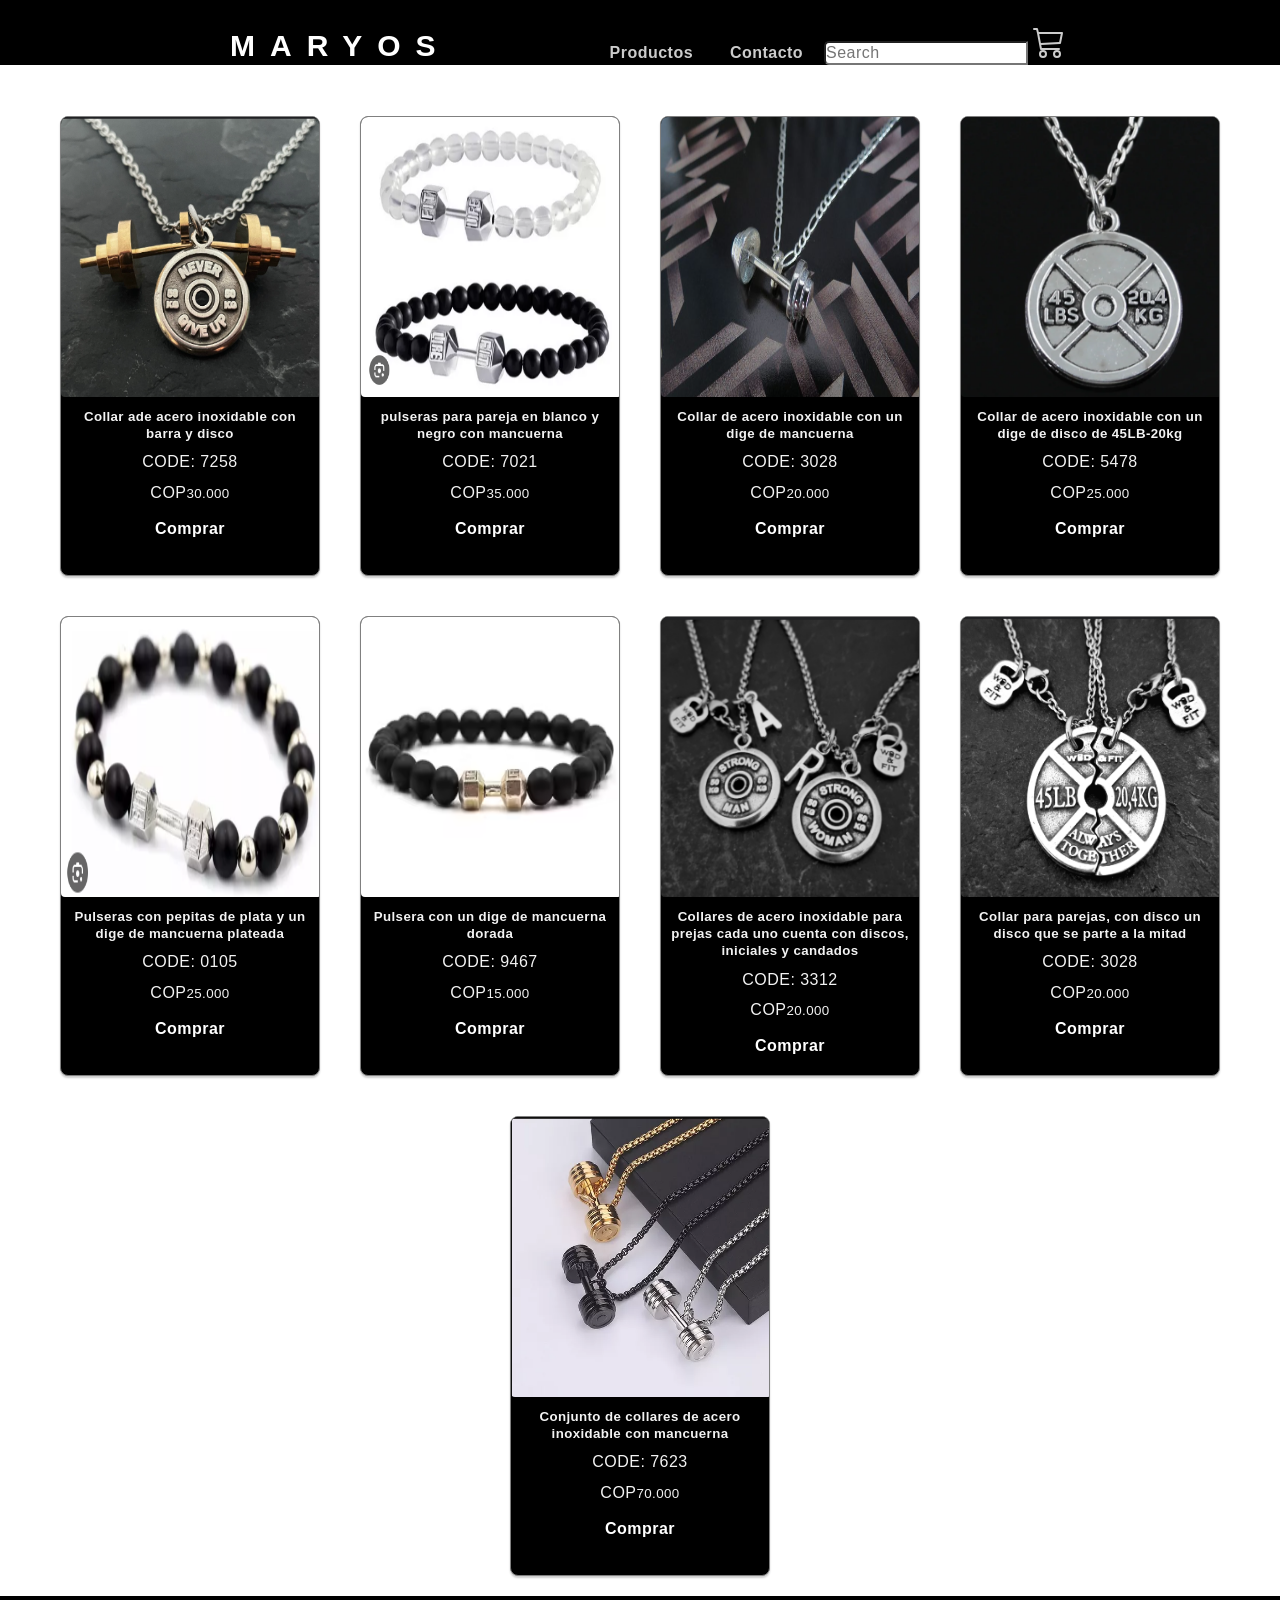
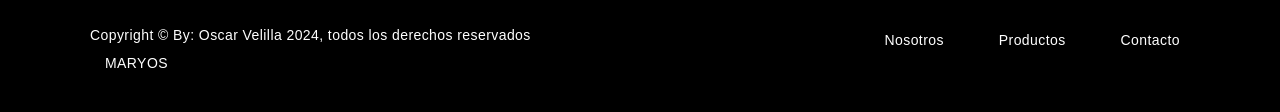
==== accesorios.html @ c3d5ab7a "Add files via upload" ====
<!doctype html>
<html lang="es">
  <head>
    <meta charset="utf-8">
    <meta name="viewport" content="width=device-width, initial-scale=1.0">
    <title>Accesorios</title>
    <link href="CSS/styles.css" rel="stylesheet" type="text/css">
  </head>
  <body>
    <header>
      <div class="menu logo-nav">
        <a href="index.html" class="logo">MARYOS</a>
        <label class="menu-icon"><span class="fas fa-bars icomin"></span></label>
        <nav class="navigation">
          <ul>
            <li class="dropdown">
              <a href="productos.html">Productos</a>
              <ul class="dropdown-menu-product">
                  <li><a href="camisetas.html">Camisetas</a></li>
                  <li><a href="sudaderas.html">Sudaderas</a></li>
                  <li><a href="accesorios.html">Accesorios</a></li>
              </ul>
          </li>
            <li><a href="contacto.html">Contacto</a></li>
            <li class="search-icon">
              <input type="search" placeholder="Search">
              <label class="icon">
                <span class="fas fa-search"></span>
              </label>
            </li>
            <li class="car" >
              <svg class="bi bi-cart3" width="2em" height="2em" viewBox="0 0 16 16" fill="currentColor" xmlns="http://www.w3.org/2000/svg">
                <path fill-rule="evenodd" d="M0 1.5A.5.5 0 0 1 .5 1H2a.5.5 0 0 1 .485.379L2.89 3H14.5a.5.5 0 0 1 .49.598l-1 5a.5.5 0 0 1-.465.401l-9.397.472L4.415 11H13a.5.5 0 0 1 0 1H4a.5.5 0 0 1-.491-.408L2.01 3.607 1.61 2H.5a.5.5 0 0 1-.5-.5zM3.102 4l.84 4.479 9.144-.459L13.89 4H3.102zM5 12a2 2 0 1 0 0 4 2 2 0 0 0 0-4zm7 0a2 2 0 1 0 0 4 2 2 0 0 0 0-4zm-7 1a1 1 0 1 0 0 2 1 1 0 0 0 0-2zm7 0a1 1 0 1 0 0 2 1 1 0 0 0 0-2z"/>
              </svg>
                <div id="carrito" class="dropdown-menu">
                  <table id="lista-carrito" class="table">
                      <thead>
                          <tr>
                              <th>Imagen</th>
                              <th>Nombre</th>
                              <th>Precio</th>
                              <th></th>
                          </tr>
                      </thead>
                      <tbody></tbody>
                  </table>

                  <a href="#" id="vaciar-carrito" class="button-vaciar">Vaciar Carrito</a>
                  <a href="#" id="procesar-pedido" class="button-pedido">Procesar Compra</a>
              </div>
            </li>
          </ul>
        </nav>
      </div>
    </header>


<main>

        <div class="modal" id="modal">
          <div class="modal-content">
            <img src="" alt="" class="modal-img" id="modal-img">
          </div>
          <div class="modal-boton" id="modal-boton">X</div>
        </div>

        <div class="container-productos" id="lista-productos">
            <div class="card">
                <img src="imagenes/ACC.png" class="card-img">
                <h5>Collar ade acero inoxidable con barra y disco</h5>
                <p>CODE: 7258</p>
                <p>COP<small class="precio">30.000</small></p>
                <a href="#" class="button agregar-carrito" data-id="1">Comprar</a>
              </div>
              <div class="card">
                <img src="imagenes/ACC_1.png" class="card-img">
                <h5>pulseras para pareja en blanco y negro con mancuerna</h5>
                <p>CODE: 7021</p>
                <p>COP<small class="precio">35.000</small></p>
                <a href="#" class="button agregar-carrito" data-id="4">Comprar</a>
              </div>
              <div class="card">
                <img src="imagenes/ACC_2.png" class="card-img">
                <h5>Collar de acero inoxidable con un dige de mancuerna</h5>
                <p>CODE: 3028</p>
                <p>COP<small class="precio">20.000</small></p>
                <a href="#" class="button agregar-carrito" data-id="7">Comprar</a>
              </div>
              <div class="card">
                <img src="imagenes/ACC_3.png" class="card-img">
                <h5>Collar de acero inoxidable con un dige de disco de 45LB-20kg</h5>
                <p>CODE: 5478</p>
                <p>COP<small class="precio">25.000</small></p>
                <a href="#" class="button agregar-carrito" data-id="7">Comprar</a>
              </div>
              <div class="card">
                <img src="imagenes/ACC_4.png" class="card-img">
                <h5>Pulseras con pepitas de plata y un dige de mancuerna plateada</h5>
                <p>CODE: 0105</p>
                <p>COP<small class="precio">25.000</small></p>
                <a href="#" class="button agregar-carrito" data-id="7">Comprar</a>
              </div>
              <div class="card">
                <img src="imagenes/ACC_5.png" class="card-img">
                <h5>Pulsera con un dige de mancuerna dorada</h5>
                <p>CODE: 9467</p>
                <p>COP<small class="precio">15.000</small></p>
                <a href="#" class="button agregar-carrito" data-id="7">Comprar</a>
              </div>
              <div class="card">
                <img src="imagenes/ACC_6.png" class="card-img">
                <h5>Collares de acero inoxidable para prejas cada uno cuenta con discos, iniciales y candados</h5>
                <p>CODE: 3312</p>
                <p>COP<small class="precio">20.000</small></p>
                <a href="#" class="button agregar-carrito" data-id="7">Comprar</a>
              </div>
              <div class="card">
                <img src="imagenes/ACC_7.png" class="card-img">
                <h5>Collar para parejas, con disco un disco que se parte a la mitad</h5>
                <p>CODE: 3028</p>
                <p>COP<small class="precio">20.000</small></p>
                <a href="#" class="button agregar-carrito" data-id="7">Comprar</a>
              </div>
              <div class="card">
                <img src="imagenes/ACC_8.png" class="card-img">
                <h5>Conjunto de collares de acero inoxidable con mancuerna</h5>
                <p>CODE: 7623</p>
                <p>COP<small class="precio">70.000</small></p>
                <a href="#" class="button agregar-carrito" data-id="9">Comprar</a>
              </div>
    

        </div>
</main>
  

<footer class="footer-section">
  <div class="copyright-area">
      <div class="container-footer">
          <div class="row-footer">
              <div class="col-xl-6 col-lg-6 text-center text-lg-left">
                  <div class="copyright-text">
                    <p>Copyright &copy; By: Oscar Velilla 2024, todos los derechos reservados <a href="index.html">MARYOS</a></p>
                  </div>
              </div>
              <div class="col-xl-6 col-lg-6 d-none d-lg-block text-right">
                  <div class="footer-menu">
                      <ul>
                          <li><a href="nosotros.html">Nosotros</a></li>
                          <li><a href="productos.html">Productos</a></li>
                          <li><a href="contacto.html">Contacto</a></li>
                      </ul>
                  </div>
              </div>
          </div>
      </div>
  </div>
</footer> 


    <script src="https://kit.fontawesome.com/a076d05399.js"></script>
    <script  src="https://code.jquery.com/jquery-3.4.1.js"></script>
    <script src="https://cdn.jsdelivr.net/npm/sweetalert2@10"></script>
    <script  src="JS/mi_Script.js"></script>
    <script src="JS/carro_decompras.js"></script>
    <script src="JS/pedido.js"></script>
    <script src="JS/compras.js"></script>
</body>
</html>
---- CSS/styles.css ----
*{
    margin: 0;
    padding: 0;
    box-sizing: border-box;
    font-family: sans-serif;
    letter-spacing: 0.03em;
    line-height: 1.3;
}

p{
    padding: 5px;
}

img{
    border-radius: 4px;
}

.button{
    background:black;
    text-decoration: none;
    padding: 15px;
    margin-top: 15px;
    border-radius: 5px;
    color:  white;
    font-weight: 700;
}
.button:hover{
    cursor: pointer;
    text-decoration: none;
    background-color: gray;
    color: white;
}


/*menu*/
header{
    background:black;
    color:white;
    padding: 1rem 0;
    position: fixed;
    left: 0;
    top:0;
    right: 0;
    height: 65px;
    z-index: 1000;
}

header a{
    color: #cccccc;
    text-decoration: none;
}
.menu{
    width: 95%;
    max-width: 850px;
    margin: 0 auto;
}
/* Estilos generales para el menú */
ul.menu {
    list-style-type: none;
    margin: 0;
    padding: 0;
    background-color: #333; /* Color de fondo del menú */
    overflow: hidden;
}

ul.menu li {
    float: left;
}

ul.menu li a {
    display: block;
    color: white;
    text-align: center;
    padding: 14px 16px;
    text-decoration: none;
}

ul.menu li a:hover {
    background-color: #555; /* Color de fondo al pasar el mouse */
}

/* Estilos para el dropdown de productos */
.dropdown-menu-product {
    display: none;
    position: absolute;
    background-color: black;
    box-shadow: 0px 8px 16px 0px rgba(0,0,0,0.2);
    z-index: 1;
}

.dropdown-menu-product li {
    display: block;
}

.dropdown-menu-product li a {
    color: white;
    padding: 12px 16px;
    text-decoration: none;
    display: block;
}

.dropdown-menu-product li a:hover {
    background-color: #ddd;
}

.dropdown:hover .dropdown-menu-product {
    display: block;
}
.logo-nav{
    display: flex;
    justify-content: space-between;
    align-items: center;
    flex-wrap: wrap;
}
.logo{
    color: white;
    font-size: 30px;
    font-weight: 700;
    letter-spacing: 0.5em;
}
.menu-icon{
    display: none;
}
.navigation ul{
    margin:0;
    padding: 0;
    list-style: none;
}
.navigation ul li{
    display: inline-block;
}
.navigation ul li a{
    display: block;
    padding: 0 1rem;
    font-weight: 700;
}
.navigation ul li a:hover{
    color: #f2f2f2;
}
.navigation ul .search-icon input{
    color: #000;
    font-size: 16px;
    border-radius: 5px 0 0 5px;
}
.navigation ul .search-icon .icon{   
    cursor: pointer;
}
.navigation ul .search-icon .icon span{
    font-size: 18px;
    color: #cccccc;
}
.navigation ul .search-icon .icon span:hover{
    color: #f2f2f2;
}
.icomin{
    color: #cccccc;
}
.icomin:hover{
    color: #f2f2f2;
}
.bi-cart3{
    color: #cccccc;
    cursor: pointer;
}
.bi-cart3:hover{
    color: #f2f2f2;
}
.car{
    position: relative;
}

/*menu-carrito*/
.dropdown-menu{
    position: absolute;
    top: 100%;
    left: 78%;
    display: none;
    height: 400px;
    min-width: 5rem;
    min-height: 300px;
    padding: .5rem 0;
    margin: .125rem 0 0;
    font-size: 1rem;
    color:white;
    text-align: left;
    list-style: none;
    background-color: #fff;
    background-clip: padding-box;
    border: 1px solid rgba(0,0,0,.15);
    border-radius: .25rem;
    overflow-y: auto;
}

#vaciar-carrito, #procesar-pedido {
    padding: 8px;
    margin-top:5px;
    text-align: center;
}
.dropdown-menu.show {
    display: block;
}
.button-vaciar{
    background:#17A2B8;
    text-decoration: none;
    padding: 15px;
    margin-top: 15px;
    border-radius: 5px;
    color:  #f2f2f2;
    font-weight: 700;
}
.button-vaciar:hover{
    cursor: pointer;
    text-decoration: none;
    background-color: #0c505a;
    color: #f2f2f2;
}
.button-pedido{
    background:#28A745;
    text-decoration: none;
    padding: 15px;
    margin-top: 15px;
    border-radius: 5px;
    color:  #f2f2f2;
    font-weight: 700;
}
.button-pedido:hover{
    cursor: pointer;
    text-decoration: none;
    background-color: #1e612e;
    color: #f2f2f2;
}


main{
    padding-top: 6rem;
}

/*slider*/
.slider{
    padding-top: 4rem;
    width: 100%;
    margin: auto;
    overflow: hidden;
}
.slider ul{
    display:flex;
    padding: 0;
    width: 300%;
    animation: cambio 20s infinite;
    animation-direction: alternate;
    animation-timing-function:linear;
}
.slider li{
    list-style: none;
    width: 100%;
}
.slider img{
    width: 100%;
    height: 540px;
}

@keyframes cambio{
    0%{margin-left: 0;}
    30%{margin-left:0;}

    35%{margin-left: -100%;}
    65%{margin-left: -100%;}

    70%{margin-left: -200%;}
    100%{margin-left: -200%;}
}


/*circulo imagenes*/
.container-rectangulo{
    /* display:flex; */
    width: 100%;
    padding: 20px;
}
.container-imagen{
    width: 33%;
    display:inline-block; 
    align-items: center;
    flex-direction: column;
    text-align:center;
    padding: 20px;
}
.container-imagen h2{
    font-weight: 600;
}
.ver-todo{
    margin: 50px 0;
    width: 100%;
    text-align: center;
}
.contenedor-columna{
    width: 100%;
    max-width: 1200px;
    height: auto;
    display: flex;
    flex-wrap: wrap;
    justify-content: center;
    margin: auto;
}


/*contacto*/
.container-contacto{
    background-image: url("../img/bg-contacto.jpg");
    background-size: 100vw 100vh;
    background-attachment: fixed;
    margin:0;
    padding: 6rem 0;
}
.container-contacto form{
   
    width: 450px;
    margin:auto;
    background:black;
    padding: 10px 20px;
    box-sizing: border-box;
    margin-top: 20px;
    border-radius: 7px;
}  
.container-contacto form h2{
    color: white;
    text-align: center;
    margin:0;
    font-size: 30px;
    margin-bottom: 20px;
    font-weight: 600;
}
.container-contacto form input,textarea{
    width: 100%;
    margin-bottom: 20px;
    padding: 7px;
    box-sizing: border-box;
    font-size: 17px;
    border:none;
}
.container-contacto form textarea{
    min-height: 100px;
    max-height: 200px;
    max-width: 100%;
}


/*productos-modal*/
.modal{
    width: 100%;
    min-height: 100vh;
    background: rgba(0,0,0,0.9);
    position: fixed;
    top: 0;
    left: 0;
    display: none;
}
.modal-content{
    display: flex;
    justify-content: center;
    align-items: center;
    height: 100vh;
}
.modal-img{
    width: 50%;
}
.modal-boton{
    position: absolute;
    top: 10px;
    right:10px;
    color:white;
    cursor: pointer;
    font-weight: bold;
    width: 50px;
    height: 50px;
    line-height: 50px;
    background:#DF691A;
    font-size: 2em;
    text-align: center;
    border-radius: 50%;
    font-family: monospace;
}
.modal-open{
    display: block;
}


/*productos-card*/
.container-productos{
    width: 100%;
    max-width: 1200px;
    height: auto;
    display: flex;
    flex-wrap: wrap;
    justify-content: center;
    margin: auto;
}
.container-productos .card{
    width: 260px;
    height: 460px;
    background: black;
    color:#f2f2f2;
    border-radius: 8px;
    border:1px solid  gray;
    box-shadow: 0 2px 2px rgba(0,0,0,0.2);
    overflow: hidden;
    margin: 20px;
    text-align: center;
    align-items: center;
    transition: all 0.25s;
}
.container-productos .card:hover{
    transform: translateY(-15px);
    box-shadow: 0 12px 16px rgba(0,0,0,0.2);
}
.container-productos .card img{
    width: 260px;
    height: 280px;
    cursor: pointer;
}
.container-productos .card h5{
    font-weight: 600;
    padding: 5px;
}
.container-productos .card p{
    padding-top: 5px;
}
.container-productos .card a{
    padding:10px;
    display: block;
    width: 50%;
    margin: 0 auto;
}


/*contenido*/
.container{
    width: 100%;
    max-width: 1200px;
    height: auto;
    display: flex;
    flex-wrap: wrap;
    justify-content: center;
    margin: 5% auto;
}


/*columnas*/
.columna1{
    width: 50%;
    /* float: left;
    padding-left: 25px; */
    text-align: center;
}
.columna2{
     width: 40%;
    float: right; 
}
.columna2 img{
    width: 450px;
}

/*carrito*/
#cargando{
    display: none;
}
.container-carrito h2{
    text-align: center;
    font-size: 30px;
    margin-bottom: 20px;
    font-weight: 600;
}
.container-carrito form{
    width: 650px;
    margin:auto;
    padding: 10px 20px;
}
.container-carrito form .contenido{
    
    padding: 10px 20px;
}
.container-carrito form .titulo{
    font-size: 20px;
    font-weight: 200;    
}
.container-carrito form .titulo input{
    width: 100%;
    margin-bottom: 20px;
    padding: 7px;
    box-sizing: border-box;
    font-size: 17px;
    border-radius: 8px;
    border:1px solid  #DF691A;
}
#total{
    border: 0; 
    font-weight: bold;
    font-size: 20px;
    text-align: center;
}
#procesar-compra{
    border: 0;
    height: 49px;
    font-size: 16px;
    outline: none;
    margin: 50px;
}
#volver{
    margin: 48px;
}
.botones-envio{
    display: flex;
    align-items: center;
    justify-content: center;
}


.tabla {
    width: 100%;
    max-width: 100%;
    margin-bottom: 1rem;
    background-color: transparent;
    border-collapse: collapse;
}
.tabla td, .tabla th {
    padding: .75rem;
    border-top: 1px solid #dee2e6;
    text-align: center;

}
.tabla thead th {
    vertical-align: bottom;
    border-bottom: 2px solid #dee2e6;
}


/*footer*/
.footer-menu ul {
    margin: 0px;
    padding: 0px;
}
.container-footer {
    max-width: 1140px;
}
.copyright-area{
  background: black;
  padding: 25px 0;
}
.copyright-text p {
  margin: 0;
  font-size: 14px;
  color: white;
}
.copyright-text p a{
  color: white;
  text-decoration: none;
}
.footer-menu li {
  display: inline-block;
  margin-left: 20px;
}
.footer-menu li:hover a{
  color: gray;
}
.footer-menu li a {
  font-size: 14px;
  color: white;
  text-decoration: none;
}
.row-footer {
    display: -ms-flexbox;
    display: flex;
    -ms-flex-wrap: wrap;
    flex-wrap: wrap;
    margin-right: -15px;
    margin-left: -15px;
}
.text-lg-left {
    text-align: left !important;
}
.text-right {
    text-align: right !important;
}
.col-xl-6 {
    -ms-flex: 0 0 50%;
    flex: 0 0 50%;
    max-width: 50%;
}
.d-lg-block {
    display: block !important;
}

.col-xl-6{
	    position: relative;
    width: 100%;
    min-height: 1px;
    padding-right: 15px;
    padding-left: 15px;
}

*, ::after, ::before {
    box-sizing: border-box;
}
.container-footer {
    width: 100%;
    padding-right: 15px;
    padding-left: 15px;
    margin-right: auto;
    margin-left: auto;
}


@media (max-width: 800px) {

    /*menu*/
    .menu-icon{
        display: block;
        cursor: pointer;
        padding: 0.5rem 1rem;
    }
    .navigation{
        width: 100%;
        margin-top: 1rem;
    }
    .navigation ul{
        display: none;
    }
    .navigation ul.show{
        display: block;
    }
    .navigation ul li{
        display: block;
    }
    .navigation ul li a{
        display: block;
        padding: 0.5rem 0;
    }
    .navigation ul li a:hover{
        color: #f2f2f2;
    }

    header{
        height: auto;
    }

    /*menu-carrito*/
    .dropdown-menu{
        left: 0;
        height: 250px;
    }


    /*slider*/
    .slider{
        padding-top: 5rem;
    }


    /*circulo imagenes*/
    .container-imagen{
        width: 70%;
        display: block;
        margin: 0 auto;
    }


    /*contacto*/
    .container-contacto form{
        width: 100%;
    }


    /*columnas*/
    .columna1{
        width: 100%;
        float: none;
        margin-bottom: 20px;
    }
    .columna2{
        width: 100%;
        float: none;
        text-align: center;   
    }
    .columna2 img{
        width: 300px;
    }

    /*carrito*/
    .container-carrito form{
        width:100%;
    }
    .tabla td, .tabla th {
        padding: .1rem;
    }    

}
/* Estilos generales para el menú */
ul {
    list-style-type: none;
    margin: 0;
    padding: 0;
  }
  
  li {
    position: relative;
    display: inline-block;
  }
  
  a {
    text-decoration: none;
    padding: 10px 15px;
    display: block;
    color: #000;
  }
  
  /* Estilos para el dropdown */
  .dropdown-menu {
    display: none;
    position: absolute;
    height: 65px;
    background-color: black;
    min-width: 160px;
    box-shadow: 0px 8px 16px 0px rgba(0,0,0,0.2);
    z-index: 9999; /* Asegúrate de que tenga un valor alto */
    overflow-y: auto;
  }
  
  .dropdown-menu a {
    color: white;
    padding: 12px 16px;
    text-decoration: none;
    display: block;
    z-index: 1010px;
  }
  
  .dropdown-menu a:hover {
    background-color: gray;
  }
  
  /* Mostrar el submenú al poner el cursor sobre Productos */
  .dropdown:hover .dropdown-menu {
    display: block;
  }
  
  /* Estilos adicionales para el carrito y otros elementos */
  .search-icon {
    display: inline-block;
  }
  
  .car {
    position: relative;
    display: inline-block;
  }
  
  .car .dropdown-menu {
    right: 0;
    left: auto;
    min-width: 300px;
  }
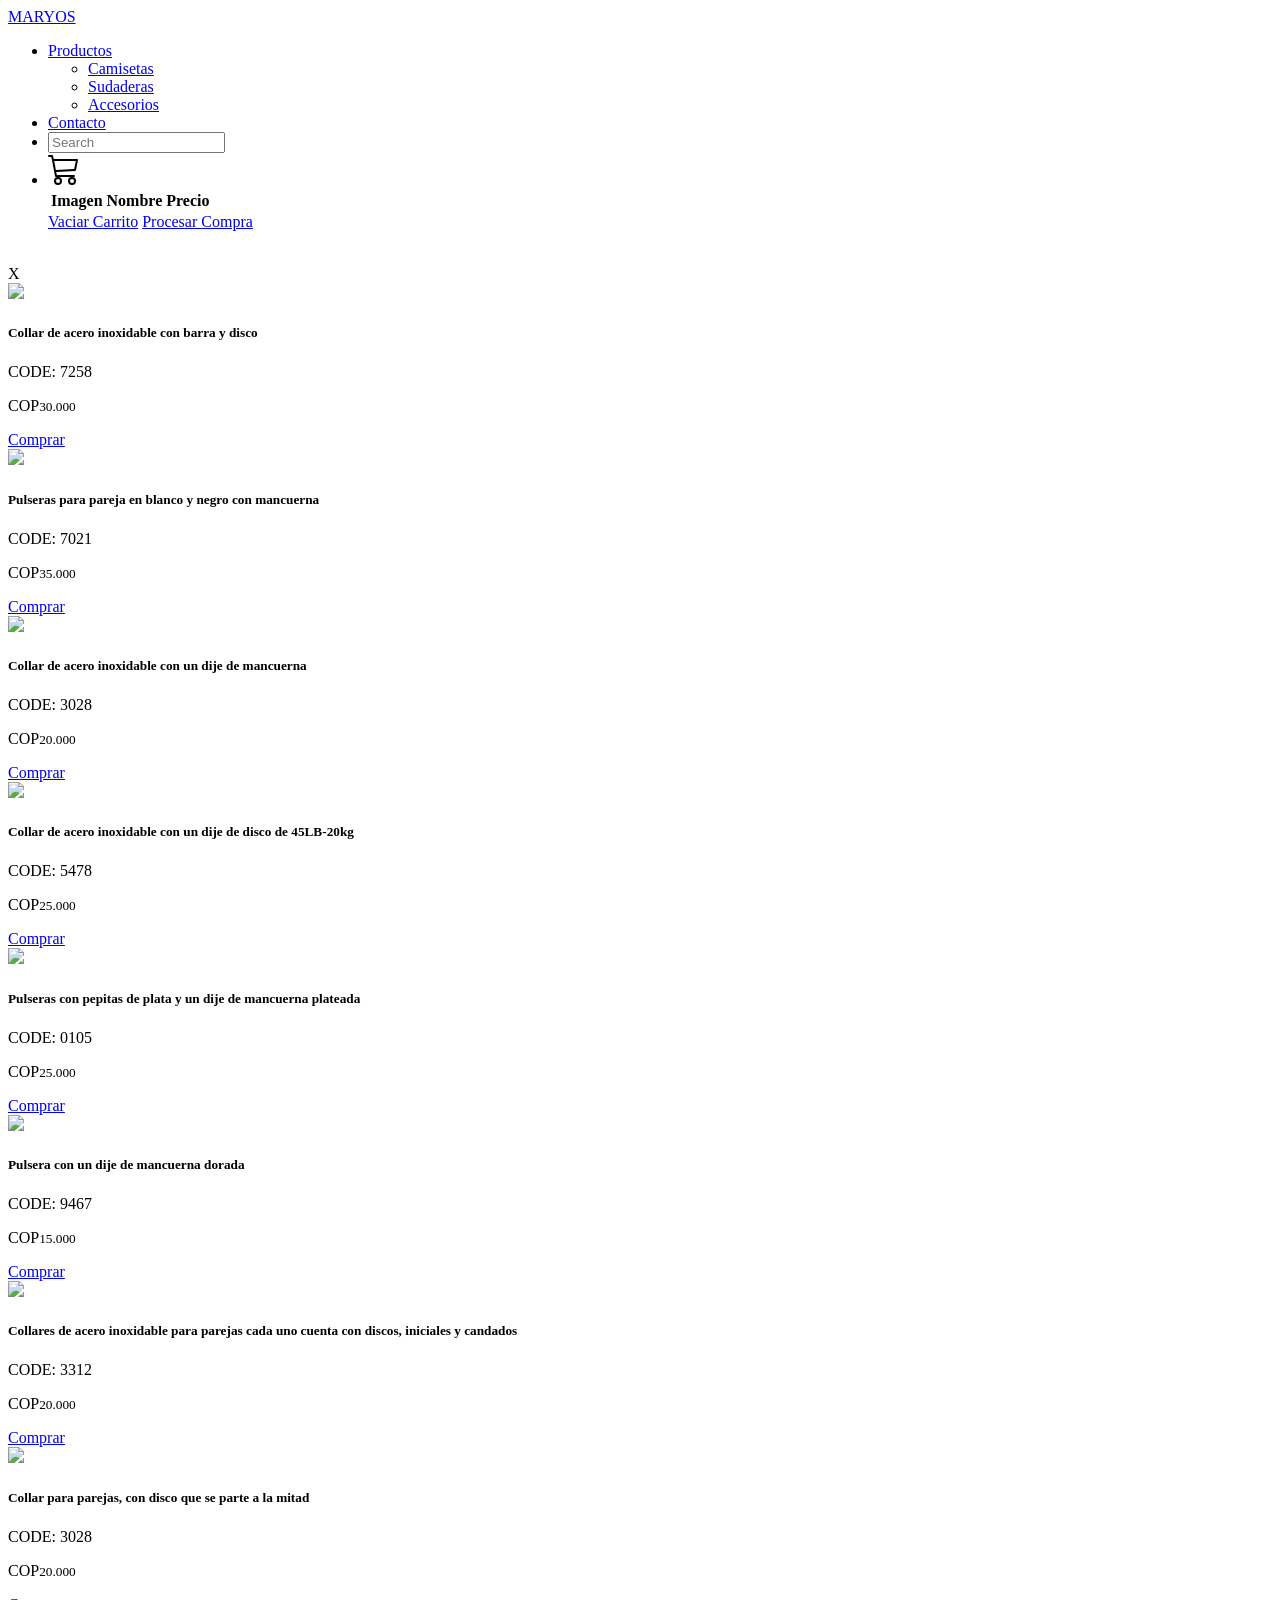
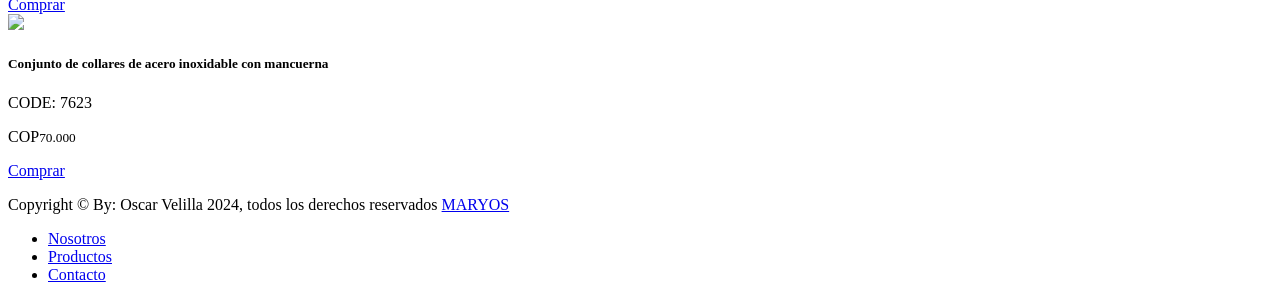
==== commit 0692c7e2: "Update accesorios.html" ====
--- a/accesorios.html
+++ b/accesorios.html
@@ -4,24 +4,24 @@
     <meta charset="utf-8">
     <meta name="viewport" content="width=device-width, initial-scale=1.0">
     <title>Accesorios</title>
-    <link href="CSS/styles.css" rel="stylesheet" type="text/css">
+    <link href="/Boutique_MARYOS/CSS/styles.css" rel="stylesheet" type="text/css">
   </head>
   <body>
     <header>
       <div class="menu logo-nav">
-        <a href="index.html" class="logo">MARYOS</a>
+        <a href="/Boutique_MARYOS/index.html" class="logo">MARYOS</a>
         <label class="menu-icon"><span class="fas fa-bars icomin"></span></label>
         <nav class="navigation">
           <ul>
             <li class="dropdown">
-              <a href="productos.html">Productos</a>
+              <a href="/Boutique_MARYOS/productos.html">Productos</a>
               <ul class="dropdown-menu-product">
-                  <li><a href="camisetas.html">Camisetas</a></li>
-                  <li><a href="sudaderas.html">Sudaderas</a></li>
-                  <li><a href="accesorios.html">Accesorios</a></li>
+                  <li><a href="/Boutique_MARYOS/camisetas.html">Camisetas</a></li>
+                  <li><a href="/Boutique_MARYOS/sudaderas.html">Sudaderas</a></li>
+                  <li><a href="/Boutique_MARYOS/accesorios.html">Accesorios</a></li>
               </ul>
           </li>
-            <li><a href="contacto.html">Contacto</a></li>
+            <li><a href="/Boutique_MARYOS/contacto.html">Contacto</a></li>
             <li class="search-icon">
               <input type="search" placeholder="Search">
               <label class="icon">
@@ -54,7 +54,6 @@
       </div>
     </header>
 
-
 <main>
 
         <div class="modal" id="modal">
@@ -66,73 +65,70 @@
 
         <div class="container-productos" id="lista-productos">
             <div class="card">
-                <img src="imagenes/ACC.png" class="card-img">
-                <h5>Collar ade acero inoxidable con barra y disco</h5>
+                <img src="/Boutique_MARYOS/imagenes/ACC.png" class="card-img">
+                <h5>Collar de acero inoxidable con barra y disco</h5>
                 <p>CODE: 7258</p>
                 <p>COP<small class="precio">30.000</small></p>
                 <a href="#" class="button agregar-carrito" data-id="1">Comprar</a>
               </div>
               <div class="card">
-                <img src="imagenes/ACC_1.png" class="card-img">
-                <h5>pulseras para pareja en blanco y negro con mancuerna</h5>
+                <img src="/Boutique_MARYOS/imagenes/ACC_1.png" class="card-img">
+                <h5>Pulseras para pareja en blanco y negro con mancuerna</h5>
                 <p>CODE: 7021</p>
                 <p>COP<small class="precio">35.000</small></p>
                 <a href="#" class="button agregar-carrito" data-id="4">Comprar</a>
               </div>
               <div class="card">
-                <img src="imagenes/ACC_2.png" class="card-img">
-                <h5>Collar de acero inoxidable con un dige de mancuerna</h5>
+                <img src="/Boutique_MARYOS/imagenes/ACC_2.png" class="card-img">
+                <h5>Collar de acero inoxidable con un dije de mancuerna</h5>
                 <p>CODE: 3028</p>
                 <p>COP<small class="precio">20.000</small></p>
                 <a href="#" class="button agregar-carrito" data-id="7">Comprar</a>
               </div>
               <div class="card">
-                <img src="imagenes/ACC_3.png" class="card-img">
-                <h5>Collar de acero inoxidable con un dige de disco de 45LB-20kg</h5>
+                <img src="/Boutique_MARYOS/imagenes/ACC_3.png" class="card-img">
+                <h5>Collar de acero inoxidable con un dije de disco de 45LB-20kg</h5>
                 <p>CODE: 5478</p>
                 <p>COP<small class="precio">25.000</small></p>
                 <a href="#" class="button agregar-carrito" data-id="7">Comprar</a>
               </div>
               <div class="card">
-                <img src="imagenes/ACC_4.png" class="card-img">
-                <h5>Pulseras con pepitas de plata y un dige de mancuerna plateada</h5>
+                <img src="/Boutique_MARYOS/imagenes/ACC_4.png" class="card-img">
+                <h5>Pulseras con pepitas de plata y un dije de mancuerna plateada</h5>
                 <p>CODE: 0105</p>
                 <p>COP<small class="precio">25.000</small></p>
                 <a href="#" class="button agregar-carrito" data-id="7">Comprar</a>
               </div>
               <div class="card">
-                <img src="imagenes/ACC_5.png" class="card-img">
-                <h5>Pulsera con un dige de mancuerna dorada</h5>
+                <img src="/Boutique_MARYOS/imagenes/ACC_5.png" class="card-img">
+                <h5>Pulsera con un dije de mancuerna dorada</h5>
                 <p>CODE: 9467</p>
                 <p>COP<small class="precio">15.000</small></p>
                 <a href="#" class="button agregar-carrito" data-id="7">Comprar</a>
               </div>
               <div class="card">
-                <img src="imagenes/ACC_6.png" class="card-img">
-                <h5>Collares de acero inoxidable para prejas cada uno cuenta con discos, iniciales y candados</h5>
+                <img src="/Boutique_MARYOS/imagenes/ACC_6.png" class="card-img">
+                <h5>Collares de acero inoxidable para parejas cada uno cuenta con discos, iniciales y candados</h5>
                 <p>CODE: 3312</p>
                 <p>COP<small class="precio">20.000</small></p>
                 <a href="#" class="button agregar-carrito" data-id="7">Comprar</a>
               </div>
               <div class="card">
-                <img src="imagenes/ACC_7.png" class="card-img">
-                <h5>Collar para parejas, con disco un disco que se parte a la mitad</h5>
+                <img src="/Boutique_MARYOS/imagenes/ACC_7.png" class="card-img">
+                <h5>Collar para parejas, con disco que se parte a la mitad</h5>
                 <p>CODE: 3028</p>
                 <p>COP<small class="precio">20.000</small></p>
                 <a href="#" class="button agregar-carrito" data-id="7">Comprar</a>
               </div>
               <div class="card">
-                <img src="imagenes/ACC_8.png" class="card-img">
+                <img src="/Boutique_MARYOS/imagenes/ACC_8.png" class="card-img">
                 <h5>Conjunto de collares de acero inoxidable con mancuerna</h5>
                 <p>CODE: 7623</p>
                 <p>COP<small class="precio">70.000</small></p>
                 <a href="#" class="button agregar-carrito" data-id="9">Comprar</a>
               </div>
-    
-
         </div>
 </main>
-  
 
 <footer class="footer-section">
   <div class="copyright-area">
@@ -140,30 +136,29 @@
           <div class="row-footer">
               <div class="col-xl-6 col-lg-6 text-center text-lg-left">
                   <div class="copyright-text">
-                    <p>Copyright &copy; By: Oscar Velilla 2024, todos los derechos reservados <a href="index.html">MARYOS</a></p>
+                    <p>Copyright &copy; By: Oscar Velilla 2024, todos los derechos reservados <a href="/Boutique_MARYOS/index.html">MARYOS</a></p>
                   </div>
               </div>
               <div class="col-xl-6 col-lg-6 d-none d-lg-block text-right">
                   <div class="footer-menu">
                       <ul>
-                          <li><a href="nosotros.html">Nosotros</a></li>
-                          <li><a href="productos.html">Productos</a></li>
-                          <li><a href="contacto.html">Contacto</a></li>
+                          <li><a href="/Boutique_MARYOS/nosotros.html">Nosotros</a></li>
+                          <li><a href="/Boutique_MARYOS/productos.html">Productos</a></li>
+                          <li><a href="/Boutique_MARYOS/contacto.html">Contacto</a></li>
                       </ul>
                   </div>
               </div>
           </div>
       </div>
   </div>
-</footer> 
-
+</footer>
 
     <script src="https://kit.fontawesome.com/a076d05399.js"></script>
-    <script  src="https://code.jquery.com/jquery-3.4.1.js"></script>
+    <script src="https://code.jquery.com/jquery-3.4.1.js"></script>
     <script src="https://cdn.jsdelivr.net/npm/sweetalert2@10"></script>
-    <script  src="JS/mi_Script.js"></script>
-    <script src="JS/carro_decompras.js"></script>
-    <script src="JS/pedido.js"></script>
-    <script src="JS/compras.js"></script>
-</body>
-</html>+    <script src="/Boutique_MARYOS/JS/mi_Script.js"></script>
+    <script src="/Boutique_MARYOS/JS/carro_decompras.js"></script>
+    <script src="/Boutique_MARYOS/JS/pedido.js"></script>
+    <script src="/Boutique_MARYOS/JS/compras.js"></script>
+  </body>
+</html>
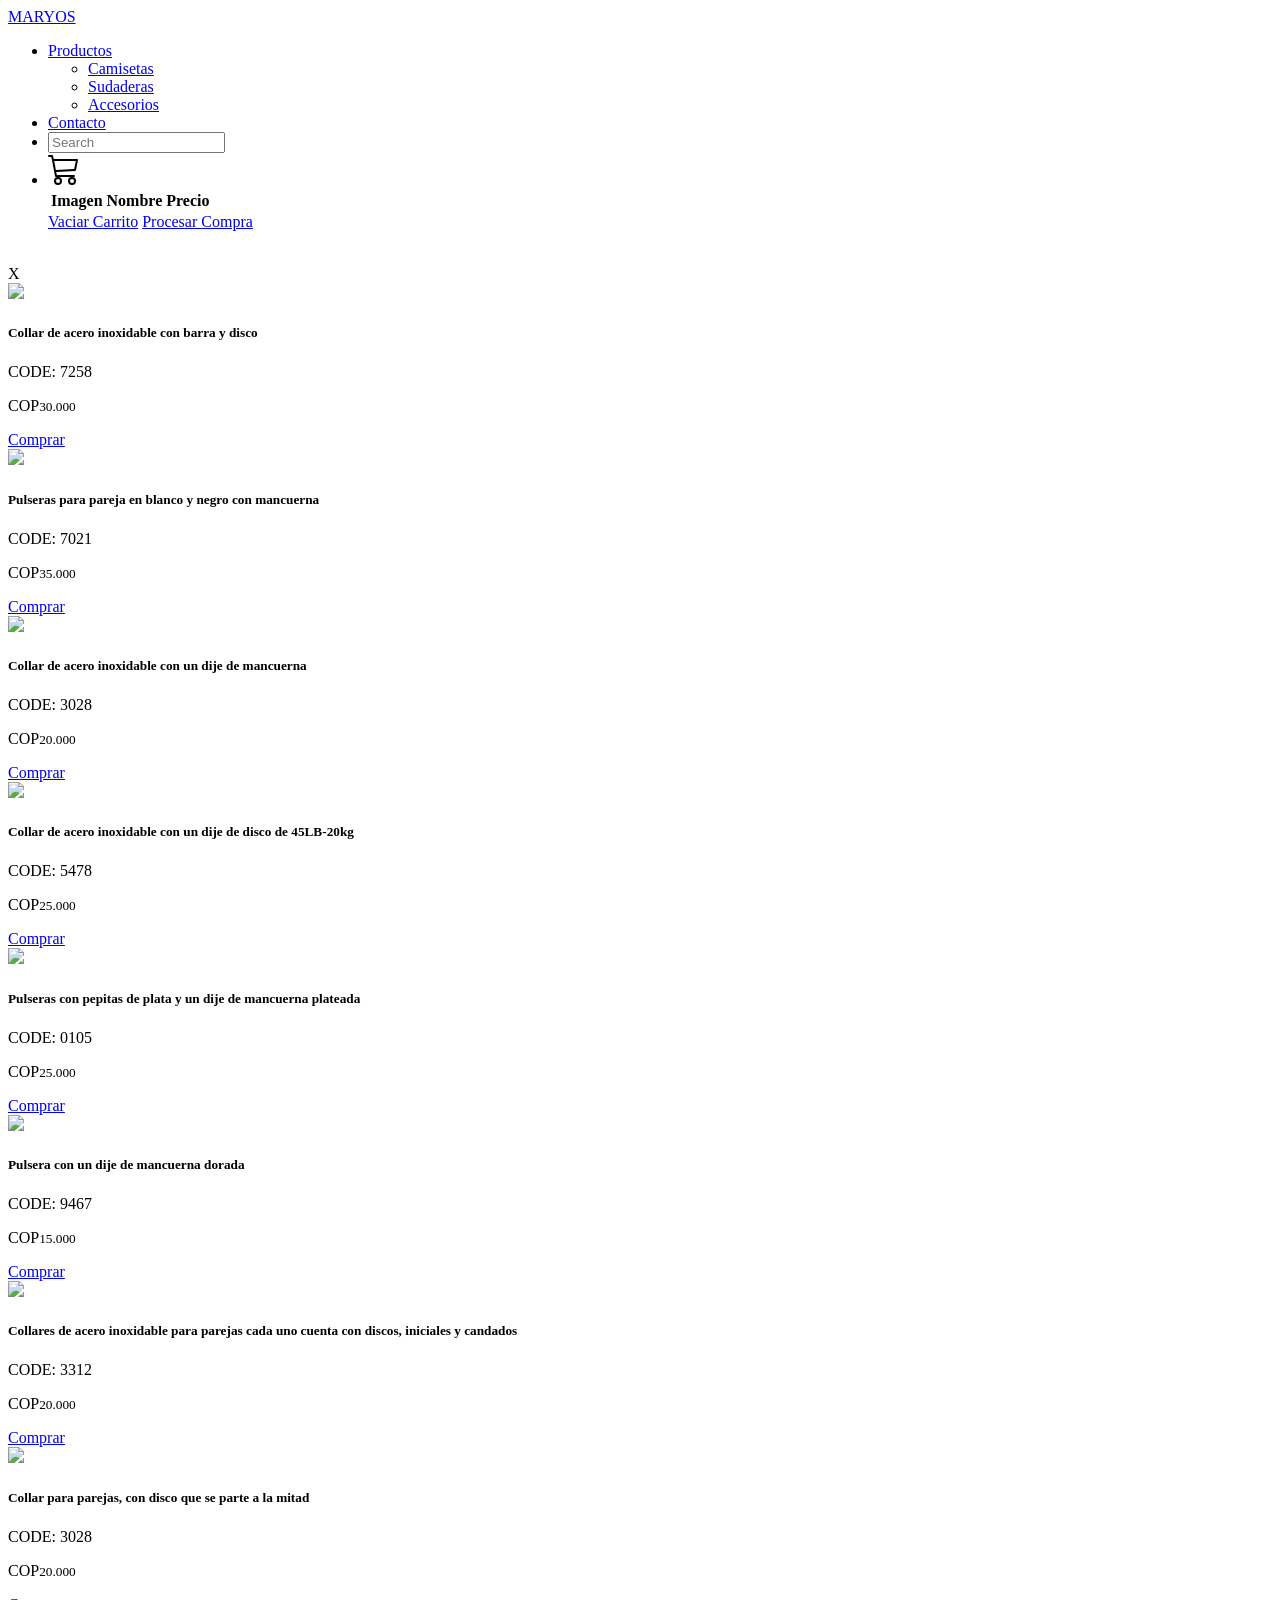
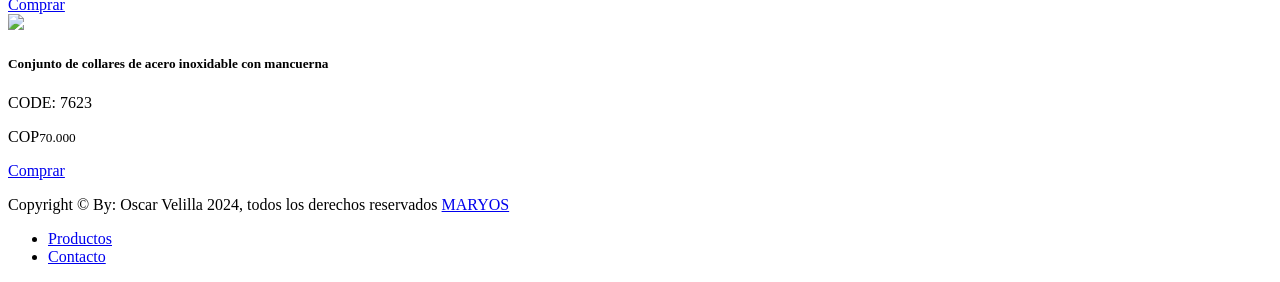
==== commit abbfdc47: "Update accesorios.html" ====
--- a/accesorios.html
+++ b/accesorios.html
@@ -142,7 +142,6 @@
               <div class="col-xl-6 col-lg-6 d-none d-lg-block text-right">
                   <div class="footer-menu">
                       <ul>
-                          <li><a href="/Boutique_MARYOS/nosotros.html">Nosotros</a></li>
                           <li><a href="/Boutique_MARYOS/productos.html">Productos</a></li>
                           <li><a href="/Boutique_MARYOS/contacto.html">Contacto</a></li>
                       </ul>
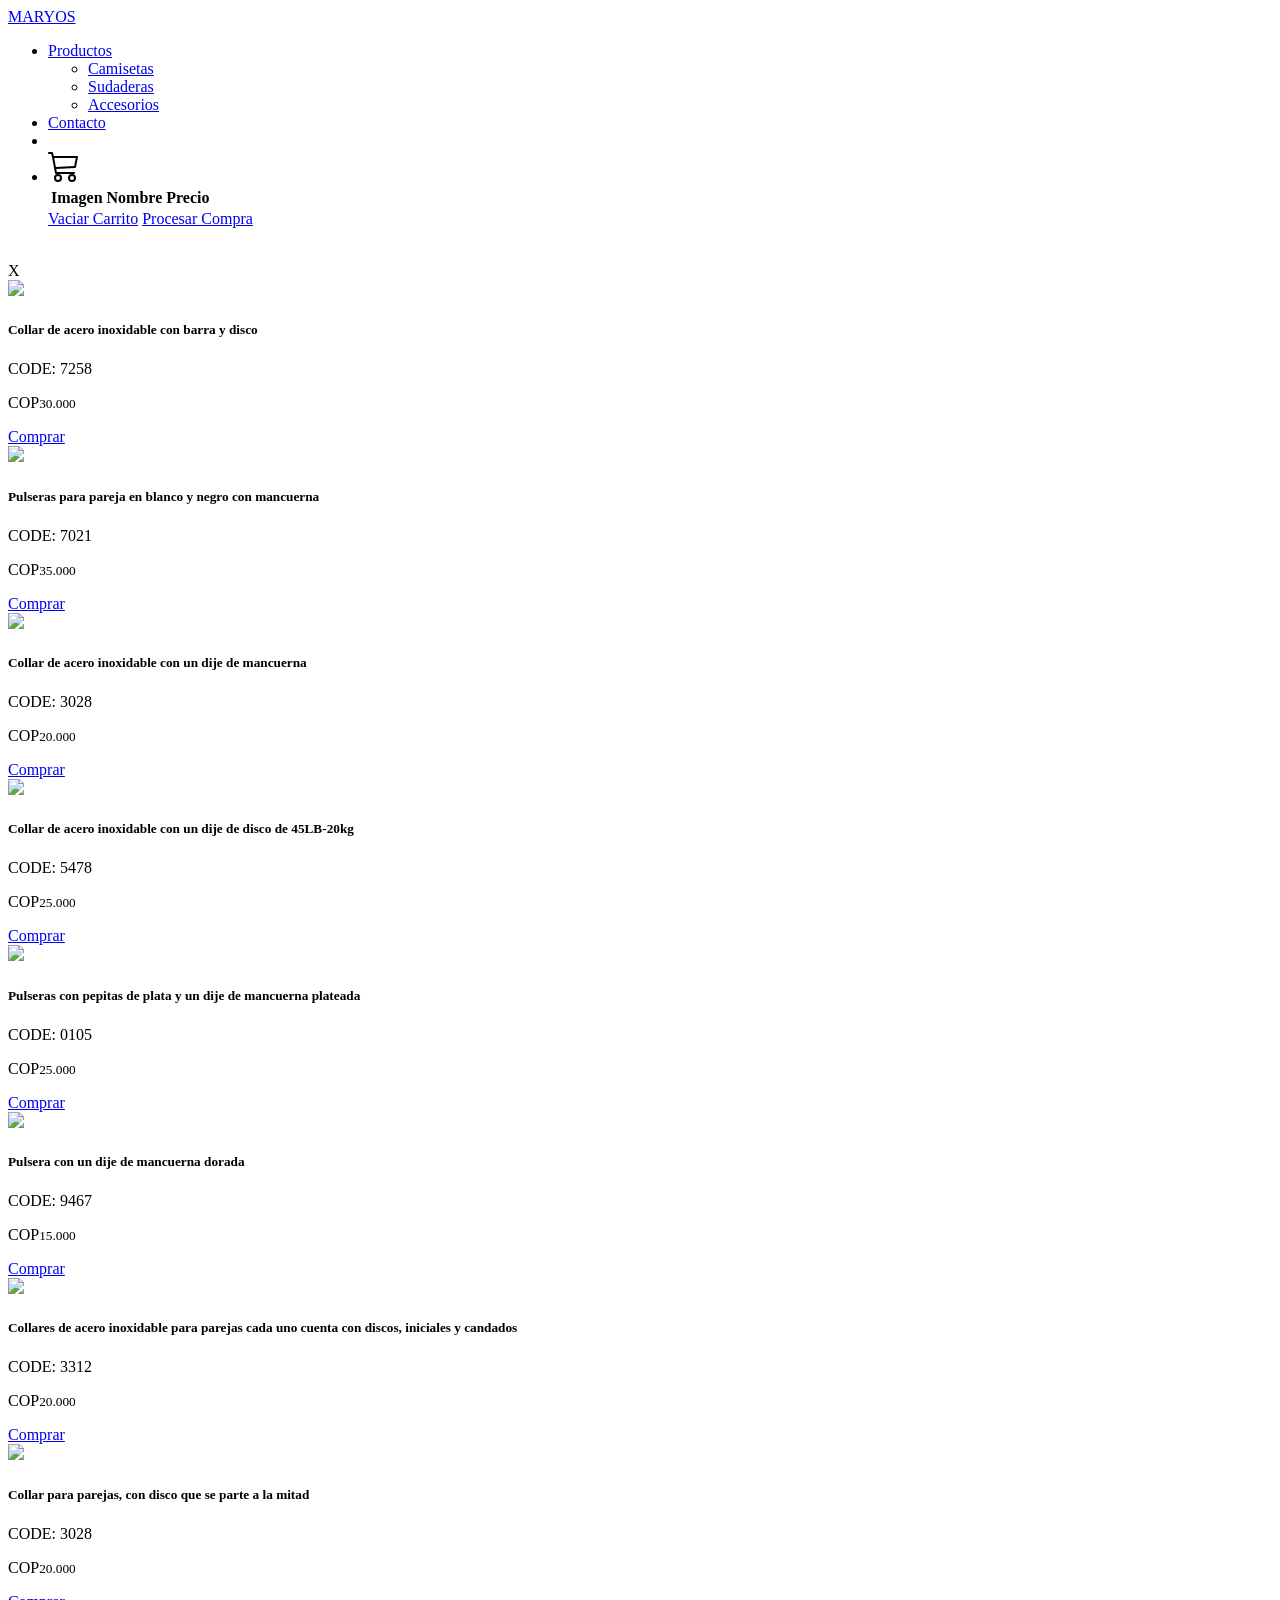
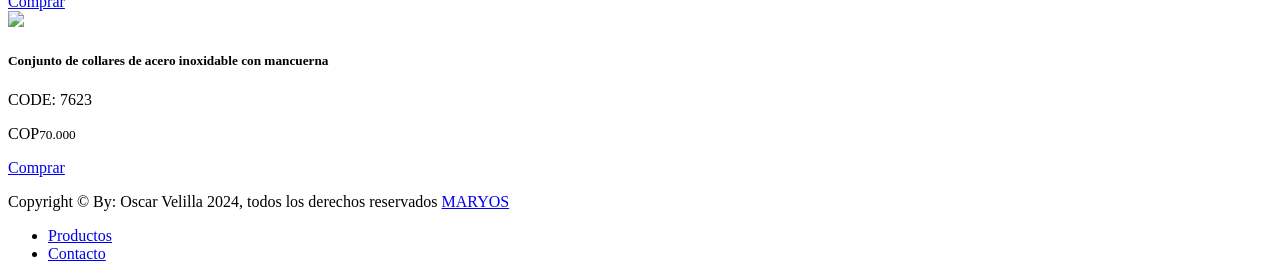
==== commit e4249e88: "Update accesorios.html" ====
--- a/accesorios.html
+++ b/accesorios.html
@@ -23,10 +23,6 @@
           </li>
             <li><a href="/Boutique_MARYOS/contacto.html">Contacto</a></li>
             <li class="search-icon">
-              <input type="search" placeholder="Search">
-              <label class="icon">
-                <span class="fas fa-search"></span>
-              </label>
             </li>
             <li class="car" >
               <svg class="bi bi-cart3" width="2em" height="2em" viewBox="0 0 16 16" fill="currentColor" xmlns="http://www.w3.org/2000/svg">
